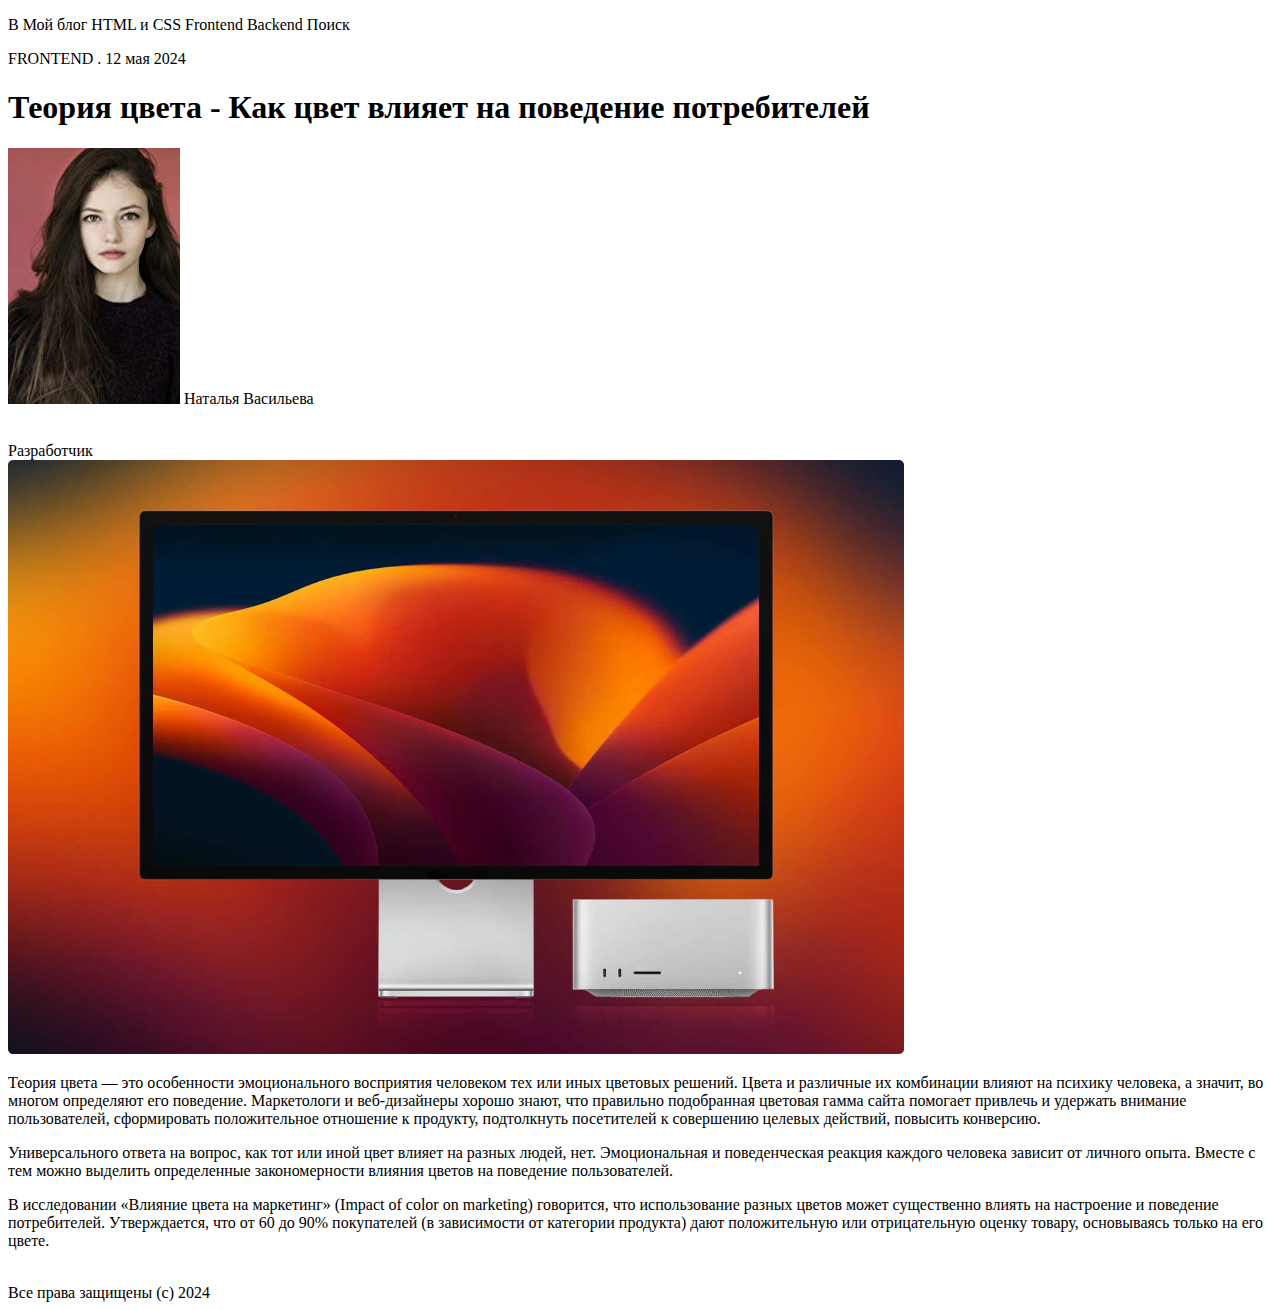
==== index.html @ 6d37cd65 "1 дз" ====
<!DOCTYPE html>
<html lang="en">
<head>
    <meta charset="UTF-8">
    <meta name="viewport" content="width=device-width, initial-scale=1.0">
    <title>Домашка</title>
</head>
<body>
    <p>B Мой блог HTML и CSS Frontend Backend Поиск</p>
    <p>FRONTEND . 12 мая 2024</p>
    <h1>Теория цвета - Как цвет влияет на поведение потребителей</h1>
    <p><img src="images/debdc3f275a19554e34f56b7ae22bd8b.png" alt="Наталья Васильева">
        Наталья Васильева</p>
    <br>Разработчик
    <br><img src="images/Rectangle 181.jpg" alt="картинка"> 
    <p>Теория цвета — это особенности эмоционального восприятия человеком тех или иных цветовых решений. Цвета и различные их комбинации влияют на психику человека, а значит, во многом определяют его поведение. Маркетологи и веб-дизайнеры хорошо знают, что правильно подобранная цветовая гамма сайта помогает привлечь и удержать внимание пользователей, сформировать положительное отношение к продукту, подтолкнуть посетителей к совершению целевых действий, повысить конверсию.</p> 
    <p>Универсального ответа на вопрос, как тот или иной цвет влияет на разных людей, нет. Эмоциональная и поведенческая реакция каждого человека зависит от личного опыта. Вместе с тем можно выделить определенные закономерности влияния цветов на поведение пользователей.</p>
    <p>В исследовании «Влияние цвета на маркетинг» (Impact of color on marketing) говорится, что использование разных цветов может существенно влиять на настроение и поведение потребителей. Утверждается, что от 60 до 90% покупателей (в зависимости от категории продукта) дают положительную или отрицательную оценку товару, основываясь только на его цвете.</p>
    <br>Все права защищены (c) 2024
</body>
</html>
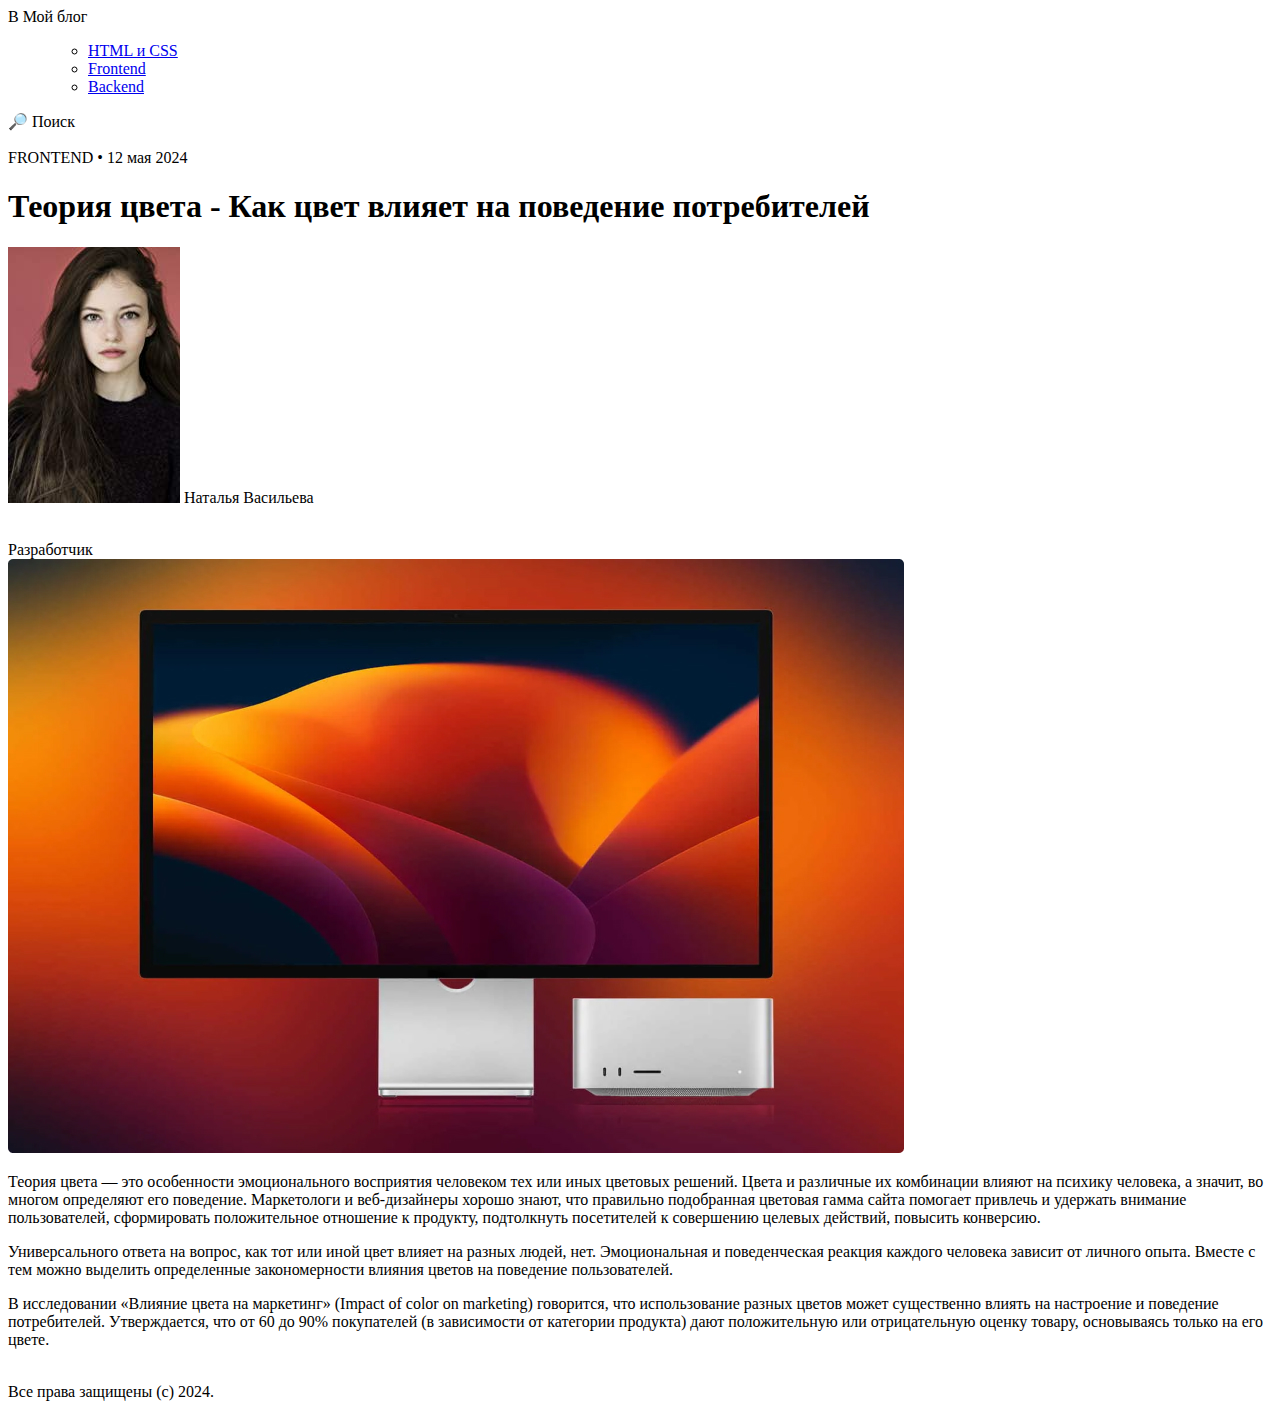
==== commit c621d57c: "dz2" ====
--- a/index.html
+++ b/index.html
@@ -6,16 +6,31 @@
     <title>Домашка</title>
 </head>
 <body>
-    <p>B Мой блог HTML и CSS Frontend Backend Поиск</p>
-    <p>FRONTEND . 12 мая 2024</p>
-    <h1>Теория цвета - Как цвет влияет на поведение потребителей</h1>
-    <p><img src="images/debdc3f275a19554e34f56b7ae22bd8b.png" alt="Наталья Васильева">
+    <header>
+        <span>B</span> <span>Мой блог</span>
+        <menu>
+            <nav>
+                <ul>
+                    <li><a href="#">HTML и CSS</a></li>
+                    <li><a href="#">Frontend</a></li>
+                    <li><a href="#">Backend</a></li>
+                </ul>
+            </nav>
+        </menu>
+        <span>&#128270 Поиск</span>
+    </header>
+    <div><br><span>FRONTEND &#8226;	 12 мая 2024</span></div>
+    <article><h1>Теория цвета - Как цвет влияет на поведение потребителей</h1>
+        <p><img src="images/debdc3f275a19554e34f56b7ae22bd8b.png" alt="Наталья Васильева">
         Наталья Васильева</p>
-    <br>Разработчик
-    <br><img src="images/Rectangle 181.jpg" alt="картинка"> 
-    <p>Теория цвета — это особенности эмоционального восприятия человеком тех или иных цветовых решений. Цвета и различные их комбинации влияют на психику человека, а значит, во многом определяют его поведение. Маркетологи и веб-дизайнеры хорошо знают, что правильно подобранная цветовая гамма сайта помогает привлечь и удержать внимание пользователей, сформировать положительное отношение к продукту, подтолкнуть посетителей к совершению целевых действий, повысить конверсию.</p> 
-    <p>Универсального ответа на вопрос, как тот или иной цвет влияет на разных людей, нет. Эмоциональная и поведенческая реакция каждого человека зависит от личного опыта. Вместе с тем можно выделить определенные закономерности влияния цветов на поведение пользователей.</p>
-    <p>В исследовании «Влияние цвета на маркетинг» (Impact of color on marketing) говорится, что использование разных цветов может существенно влиять на настроение и поведение потребителей. Утверждается, что от 60 до 90% покупателей (в зависимости от категории продукта) дают положительную или отрицательную оценку товару, основываясь только на его цвете.</p>
-    <br>Все права защищены (c) 2024
+        <br>Разработчик
+        <br><img src="images/Rectangle 181.jpg" alt="картинка"> 
+        <p>Теория цвета — это особенности эмоционального восприятия человеком тех или иных цветовых решений. Цвета и различные их комбинации влияют на психику человека, а значит, во многом определяют его поведение. Маркетологи и веб-дизайнеры хорошо знают, что правильно подобранная цветовая гамма сайта помогает привлечь и удержать внимание пользователей, сформировать положительное отношение к продукту, подтолкнуть посетителей к совершению целевых действий, повысить конверсию.</p> 
+        <p>Универсального ответа на вопрос, как тот или иной цвет влияет на разных людей, нет. Эмоциональная и поведенческая реакция каждого человека зависит от личного опыта. Вместе с тем можно выделить определенные закономерности влияния цветов на поведение пользователей.</p>
+        <p>В исследовании «Влияние цвета на маркетинг» (Impact of color on marketing) говорится, что использование разных цветов может существенно влиять на настроение и поведение потребителей. Утверждается, что от 60 до 90% покупателей (в зависимости от категории продукта) дают положительную или отрицательную оценку товару, основываясь только на его цвете.</p>
+    </article>
+    <footer>
+        <br>Все права защищены (c) 2024.
+    </footer>
 </body>
 </html>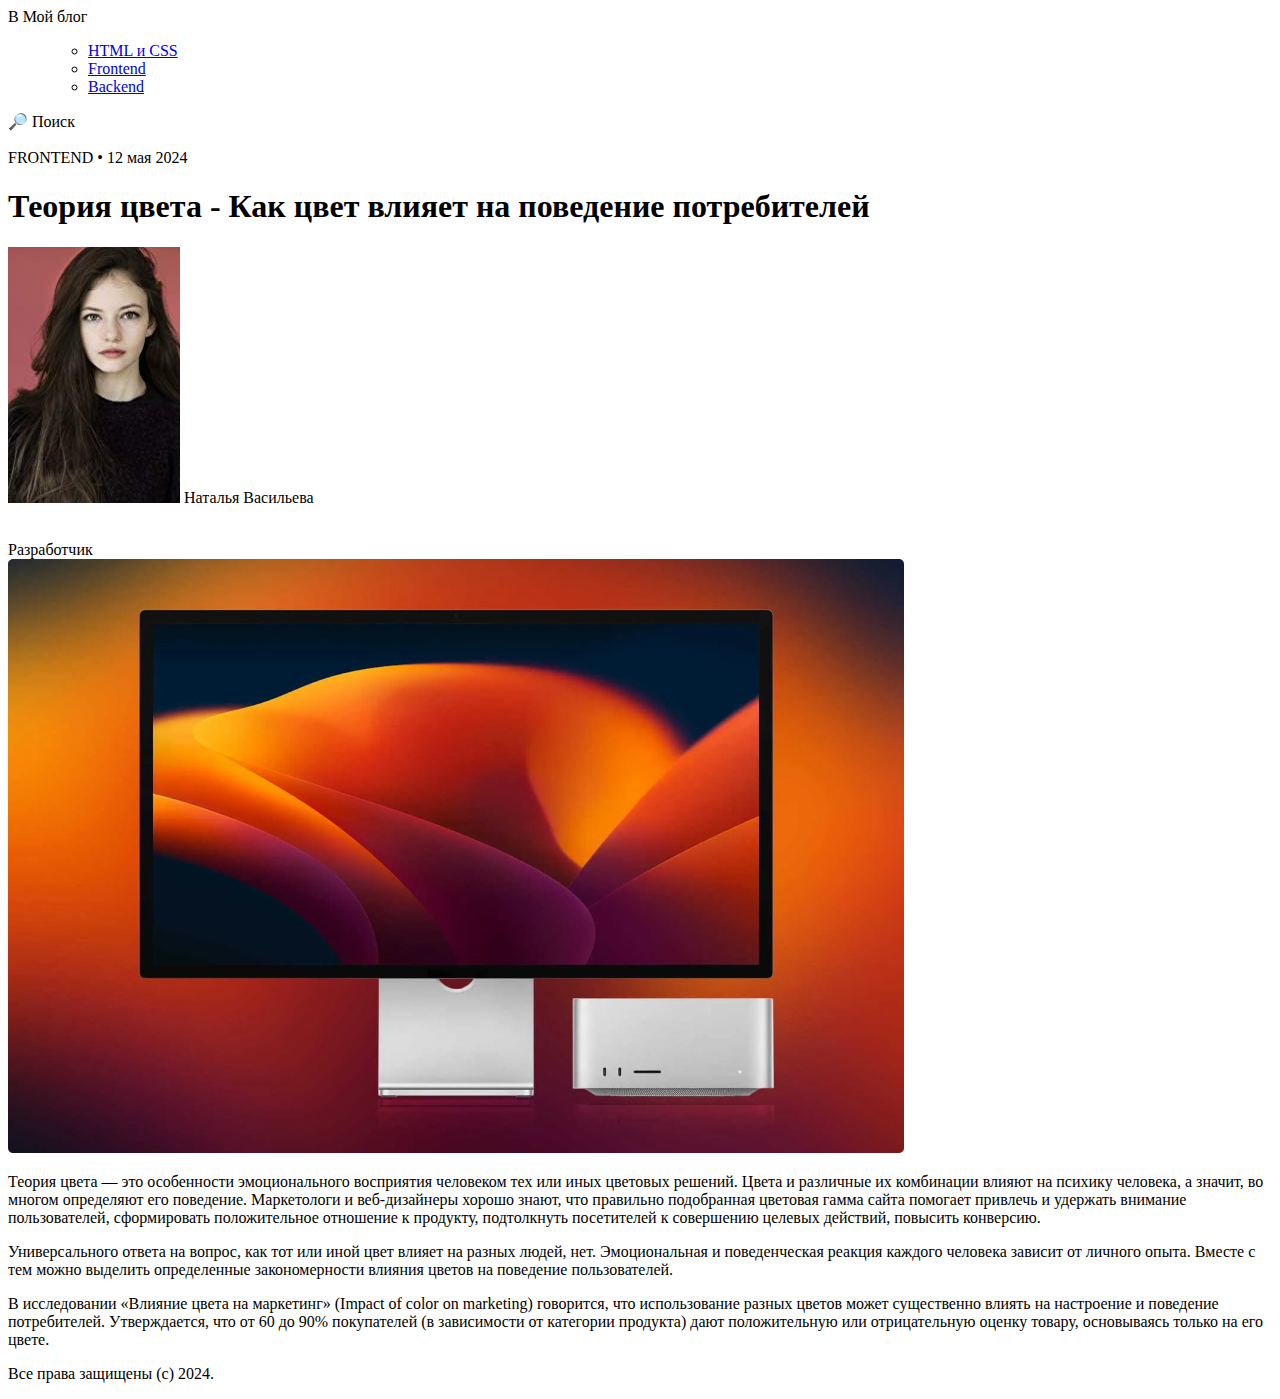
==== commit ca8e71ff: "dz2 repeat" ====
--- a/index.html
+++ b/index.html
@@ -30,7 +30,7 @@
         <p>В исследовании «Влияние цвета на маркетинг» (Impact of color on marketing) говорится, что использование разных цветов может существенно влиять на настроение и поведение потребителей. Утверждается, что от 60 до 90% покупателей (в зависимости от категории продукта) дают положительную или отрицательную оценку товару, основываясь только на его цвете.</p>
     </article>
     <footer>
-        <br>Все права защищены (c) 2024.
+        <p>Все права защищены (c) 2024.</p>
     </footer>
 </body>
 </html>